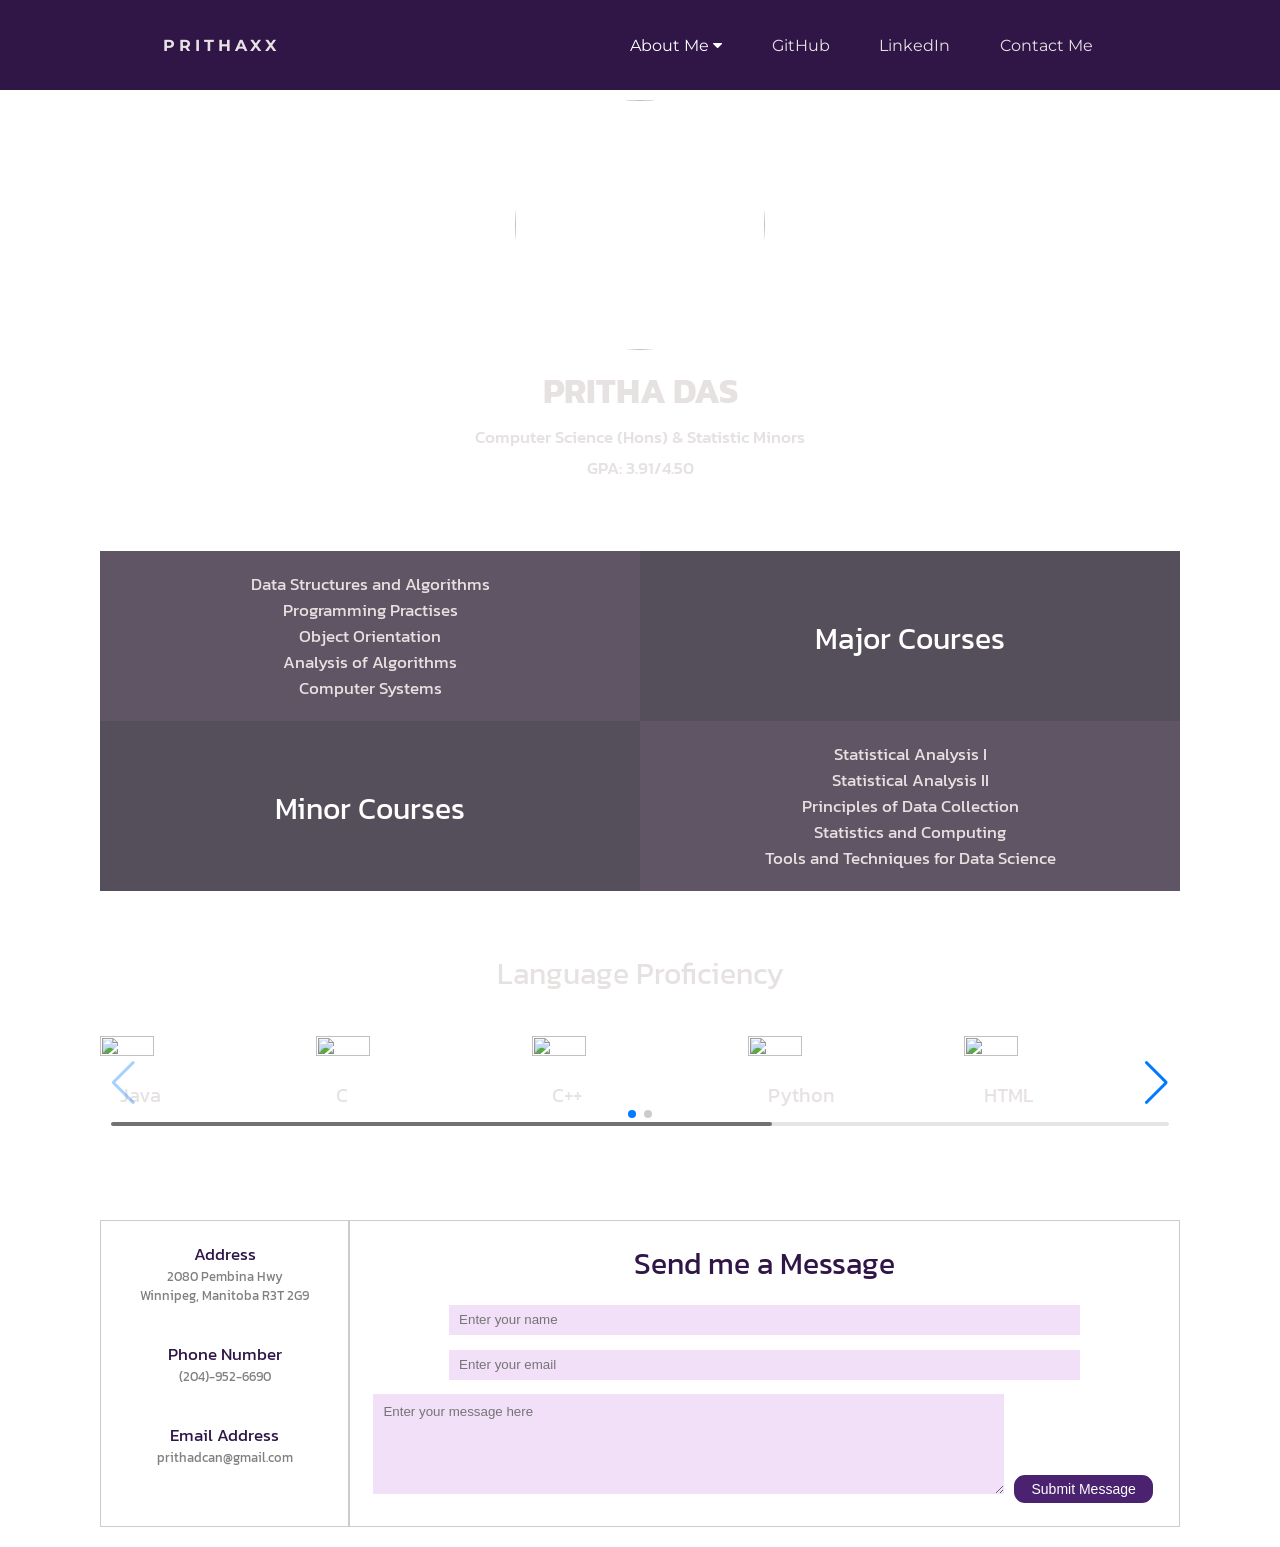
==== portfolio.html @ 180e065a "Initial commit my website" ====
<!DOCTYPE html>
<html>
<head>
  <title>Pritha Das</title>
  <link rel="stylesheet" href="portfolio.css">
  <link rel="preconnect" href="https://fonts.googleapis.com">
  <link rel="preconnect" href="https://fonts.gstatic.com" crossorigin>
  <link href="https://fonts.googleapis.com/css2?family=Montserrat:wght@400;700&display=swap" rel="stylesheet">
  <link rel="preconnect" href="https://fonts.googleapis.com">
  <link rel="preconnect" href="https://fonts.gstatic.com" crossorigin>
  <link href="https://fonts.googleapis.com/css2?family=Kanit:wght@300;500;700&display=swap" rel="stylesheet">
  <link rel="stylesheet"  href="https://cdnjs.cloudflare.com/ajax/libs/font-awesome/4.7.0/css/font-awesome.min.css">

  <!-- Link Swiper's CSS -->
  <link rel="stylesheet" href="https://cdn.jsdelivr.net/npm/swiper@9/swiper-bundle.min.css" />
</head>

<body>

  <nav>
    <div class="logo">
      prithaxx
    </div>
    <ul class="nav-links">
      <li>
        <div class="dropdown">
          <button class="aboutme-button">About Me
            <i class="fa fa-caret-down"></i>
          </button>
          <div class="dropdown-content">
            <a href="#courses-section">Courses</a>
            <a href="#skills-section">Skills</a>
            <a href="#">Projects</a>
          </div>
        </div> 
      </li>

      <li>
        <a href="https://github.com/prithaxx" target="_blank">GitHub</a>
      </li>

      <li>
        <a href="https://www.linkedin.com/in/prithadass/" target="_blank">LinkedIn</a>
      </li>

      <li>
        <a href="#contact-me-section">Contact Me</a>
      </li>
    </ul>

    <div class="burger">
      <div class="class1"></div>
      <div class="class2"></div>
      <div class="class3"></div>
    </div>
  </nav>

  <div class = "container">
    <div class="profile-pic">
      <img class="picture" src="images/cat.jpeg">
    </div>
    
    <div class="about-me">
      <p class="name">PRITHA DAS</p>
      <p class="major-minor">Computer Science (Hons) & Statistic Minors</p>
      <p class="major-minor">GPA: 3.91/4.50</p>
    </div>

    <div class="css-grid1" id="courses-section">
      <div class="courses">
        <li class = "course1">Data Structures and Algorithms</li>
        <li class = "course1">Programming Practises</li>
        <li class = "course1">Object Orientation</li>
        <li class = "course1">Analysis of Algorithms</li> 
        <li class = "course1">Computer Systems</li>
      </div>
      <div class="courses-description">Major Courses</div>

      <div class="min-courses-description">Minor Courses</div>
      <div class="min-courses">
        <li>Statistical Analysis I</li>
        <li>Statistical Analysis II</li>
        <li>Principles of Data Collection</li>
        <li>Statistics and Computing</li> 
        <li>Tools and Techniques for Data Science</li>
      </div>
    </div>

    <p class="skills" id="skills-section">Language Proficiency</p>

    <div class="swiper mySwiper">
      <div class="swiper-wrapper skills-grid">
        <div class="swiper-slide"><img src="images/java.png">
          <div class="logo-name">Java</div>
        </div>
    
        <div class="swiper-slide"><img src="images/c.png">
          <div class="logo-name">C</div>
        </div>
    
        <div class="swiper-slide"><img src="images/cplus.png">
          <div class="logo-name">C++</div>
        </div>
    
        <div class="swiper-slide"><img src="images/python.png">
          <div class="logo-name">Python</div>
        </div>
    
        <div class="swiper-slide"><img src="images/html.png">
          <div class="logo-name">HTML</div>
        </div>
    
        <div class="swiper-slide"><img src="images/css.png">
          <div class="logo-name">CSS</div>
        </div>
    
        <div class="swiper-slide"><img src="images/js.png">
          <div class="logo-name">Javascript</div>
        </div>
    
        <div class="swiper-slide"><img src="images/r.png">
          <div class="logo-name">RStudio</div>
        </div>
      </div>
      <div class="swiper-button-next"></div>
      <div class="swiper-button-prev"></div>
      <div class="swiper-scrollbar"></div>
      <div class="swiper-pagination"></div>
    </div>
  </div>

    <!-- Contact me -->
  <div class = "contact-me" id = "contact-me-section">
    <div class = "contact-info">
      <div class = "heading1">Address
        <div class = "heading2">2080 Pembina Hwy<br>Winnipeg, Manitoba R3T 2G9</div><br>
      </div>
      <div class = "heading1">Phone Number
        <div class = "heading2">(204)-952-6690</div><br>
      </div>
      <div class = "heading1">Email Address
        <div class = "heading2">prithadcan@gmail.com</div>
      </div>
    </div>

    <div class = "contact-form">
      <div class = "form-heading">Send me a Message</div>
      <form action="https://formspree.io/f/mzblzwod" method="POST">
        <input name="name" style="padding: 10px; height: 30px; width: 80%; font-family: Arial; 
        background-color: rgb(241, 224, 248); border: none;" placeholder="Enter your name"></textarea>

        <input type="email" name="email" style="padding: 10px; height: 30px; width: 80%; margin-bottom: 7px;
        background-color: rgb(241, 224, 248); border: none;" placeholder="Enter your email">

        <textarea name="message" style="height: 100px; width: 80%; margin-top: 7px; padding: 10px; font-family: Arial;
        background-color: rgb(241, 224, 248); border: none;" placeholder="Enter your message here"></textarea>
        <button class="submit-button">Submit Message</button>
      </form>
    </div>

  </div>


  <script src="https://cdn.jsdelivr.net/npm/swiper@9/swiper-bundle.min.js"></script>

   <!-- Swiper JS -->
   <script src="https://cdn.jsdelivr.net/npm/swiper@9/swiper-bundle.min.js"></script>

   <!-- Initialize Swiper -->
   <script src="portfolio.js"></script>
  
  

</body>

</html>
---- portfolio.css ----
html{
  scroll-behavior: smooth;
}

*{
  margin: 0;
  padding: 0;
  box-sizing: border-box;
}

body{
  background-image: url(https://coolbackgrounds.io/images/backgrounds/index/compute-ea4c57a4.png);
}

.container{
  
  margin-left: 100px;
  margin-right: 100px;
}

nav{
  display: flex;
  justify-content: space-around;
  align-items: center;
  font-family: 'Montserrat', sans-serif;
  background-color: rgb(47, 22, 71);
  min-height: 10vh;
  color: rgb(231, 226, 226);
  position: fixed;
  top: 0;
  width: 100%;
  z-index: 9999;
}
.logo{
  font-weight: bold;
  letter-spacing: 4px;
  text-transform: uppercase;
}
.nav-links{
  display: flex;
  justify-content: space-around;
  width: 40%;
}
.nav-links a{
  text-decoration: none;
  color:rgb(231, 226, 226)
}
.nav-links li{
  list-style: none;
}

.burger{
  display: none;
  cursor: pointer;
}
.burger div{
  width: 25px;
  height: 2px;
  background-color: rgb(231, 226, 226);
  margin: 5px;
}

@media screen and (max-width: 1024px) {
  .nav-links{
    width: 40%;
  }
}

@media screen and (max-width: 768px) {
  .nav-links{
    position: absolute;
    right: 0px;
    height: 92vh;
    top: 10vh;
    background-color: rgb(47, 22, 71);
    display: flex;
    flex-direction: column;
    align-items: center;
    width: 40%;
  }
  .burger{
    display: block;
  }
}

/* ---------PROFILE PICTURE--------- */

.picture{
  width: 250px;
  height: 250px;
  object-fit: cover;
  object-position: top;
  border-radius: 250px;
}
.profile-pic{
  text-align: center;
  margin-top: 100px;
}

/* --------DROP DOWN MENU-------------*/
.dropdown {
  float: left;
  overflow: hidden;
}

.dropdown .aboutme-button {
  font-size: 16px;  
  border: none;
  outline: none;
  color: white;
  background-color: inherit;
  font-family: inherit;
  margin: 0;
}

.dropdown-content {
  display: none;
  position: absolute;
  background-color: #f9f9f9;
  min-width: 100px;
  box-shadow: 0px 8px 16px 0px rgba(0,0,0,0.2);
  z-index: 1;
}

.dropdown-content a {
  float: none;
  color: black;
  padding: 20px 16px;
  text-decoration: none;
  display: block;
  text-align: left;
}

.dropdown-content a:hover {
  background-color: #ddd;
}

.dropdown:hover .dropdown-content {
  display: block;
}

/* ---------ABOUT--------- */

.about-me{
  color: rgb(231, 226, 226);
  text-align: center;
  margin-top: 10px;
  font-family: 'Kanit', sans-serif;
}
.name{
  margin-bottom: 7px;
  font-size: 35px;
  font-weight: 700;
}
.major-minor{
  font-weight: 500;
  font-size: 17px;
  margin-bottom: 5px;
}

.css-grid1{
  margin-top: 70px;
  display: grid;
  grid-template-columns: 1fr 1fr;
  font-family: 'Kanit', sans-serif;
}

.courses{
  background-color: rgba(57, 43, 62, 0.8);
  display: inline-block;
  padding: 20px;
  color: rgb(231, 226, 226);
  text-align: center;
  font-size: 17px;
}

.courses li{
  list-style: none;
}
.courses-description{
  background-color: rgba(14, 5, 22, 0.7);
  color: white;
  text-align: center;
  padding-top: 12%;
  font-size: 30px;
}

.min-courses-description{
  background-color: rgba(14, 5, 22, 0.7);
  color: white;
  text-align: center;
  padding-top: 12%;
  font-size: 30px;
}
.min-courses{
  background-color: rgba(57, 43, 62, 0.8);
  display: inline-block;
  padding: 20px;
  color: rgb(231, 226, 226);
  text-align: center;
  font-size: 17px;
}
.min-courses li{
  list-style: none;
}

.skills{
  margin-top: 40px;
  font-family: 'Kanit', sans-serif;
  padding: 20px;
  color: rgb(231, 226, 226);
  text-align: center;
  font-size: 30px;
  margin-bottom: 20px;
}
.skills-grid{
  grid-template-columns: 1fr 1fr 1fr 1fr 1fr 1fr 1fr 1fr;
  display: grid;
  row-gap: 50px;
}
.skills-grid img{
  width: 50%;
  height: 10%;
  object-fit: contain;
  object-position: top;
}
.logo-name{
  font-family: 'Kanit', sans-serif;
  padding: 20px;
  color: rgb(231, 226, 226);
  text-align: justify;
  font-size: 20px;
}

/* Contact me */
.contact-me{
  display: grid;
  grid-template-columns: 0.6fr 2fr;
  font-family: 'Kanit', sans-serif;
  font-size: 30px;

  padding: 20px 100px;
  color: rgb(10, 10, 10);
  text-align: center;
  margin-top: 50px;
  background-image: url(https://wallpaper.dog/large/5486539.png);
}

.contact-form{
  margin-top: 20px;
  align-items: center;
  position: relative;
  padding: 20px;
  background-color: white;
  border: 1px solid #ccc;
}

.submit-button{
  font: Arial;
  font-size: 14px;
  padding-left: 17px;
  padding-right: 17px;
  padding-top: 6px;
  padding-bottom: 6px;
  background-color: rgb(74, 34, 112);
  color: white;
  border: solid;
  border-radius: 14px;
  cursor: pointer;
}

.form-heading{
  font-size: 30px;
  color: rgb(47, 22, 71);
  margin-bottom: 5px;
}

.contact-info{
  margin-top: 20px;
  padding: 20px;
  background-color: white;
  border: 1px solid #ccc;
}

.heading1{
  font-size: 17px;
  color:rgb(47, 22, 71);
}

.heading2{
  font-size: 13px;
  color: gray;
  margin-bottom: 10px;
}

#message{
  padding: 10px;
}

#message::placeholder {
  position: absolute;
  top: 0;
  left: 0;
  padding: 10px;
  pointer-events: none;
}
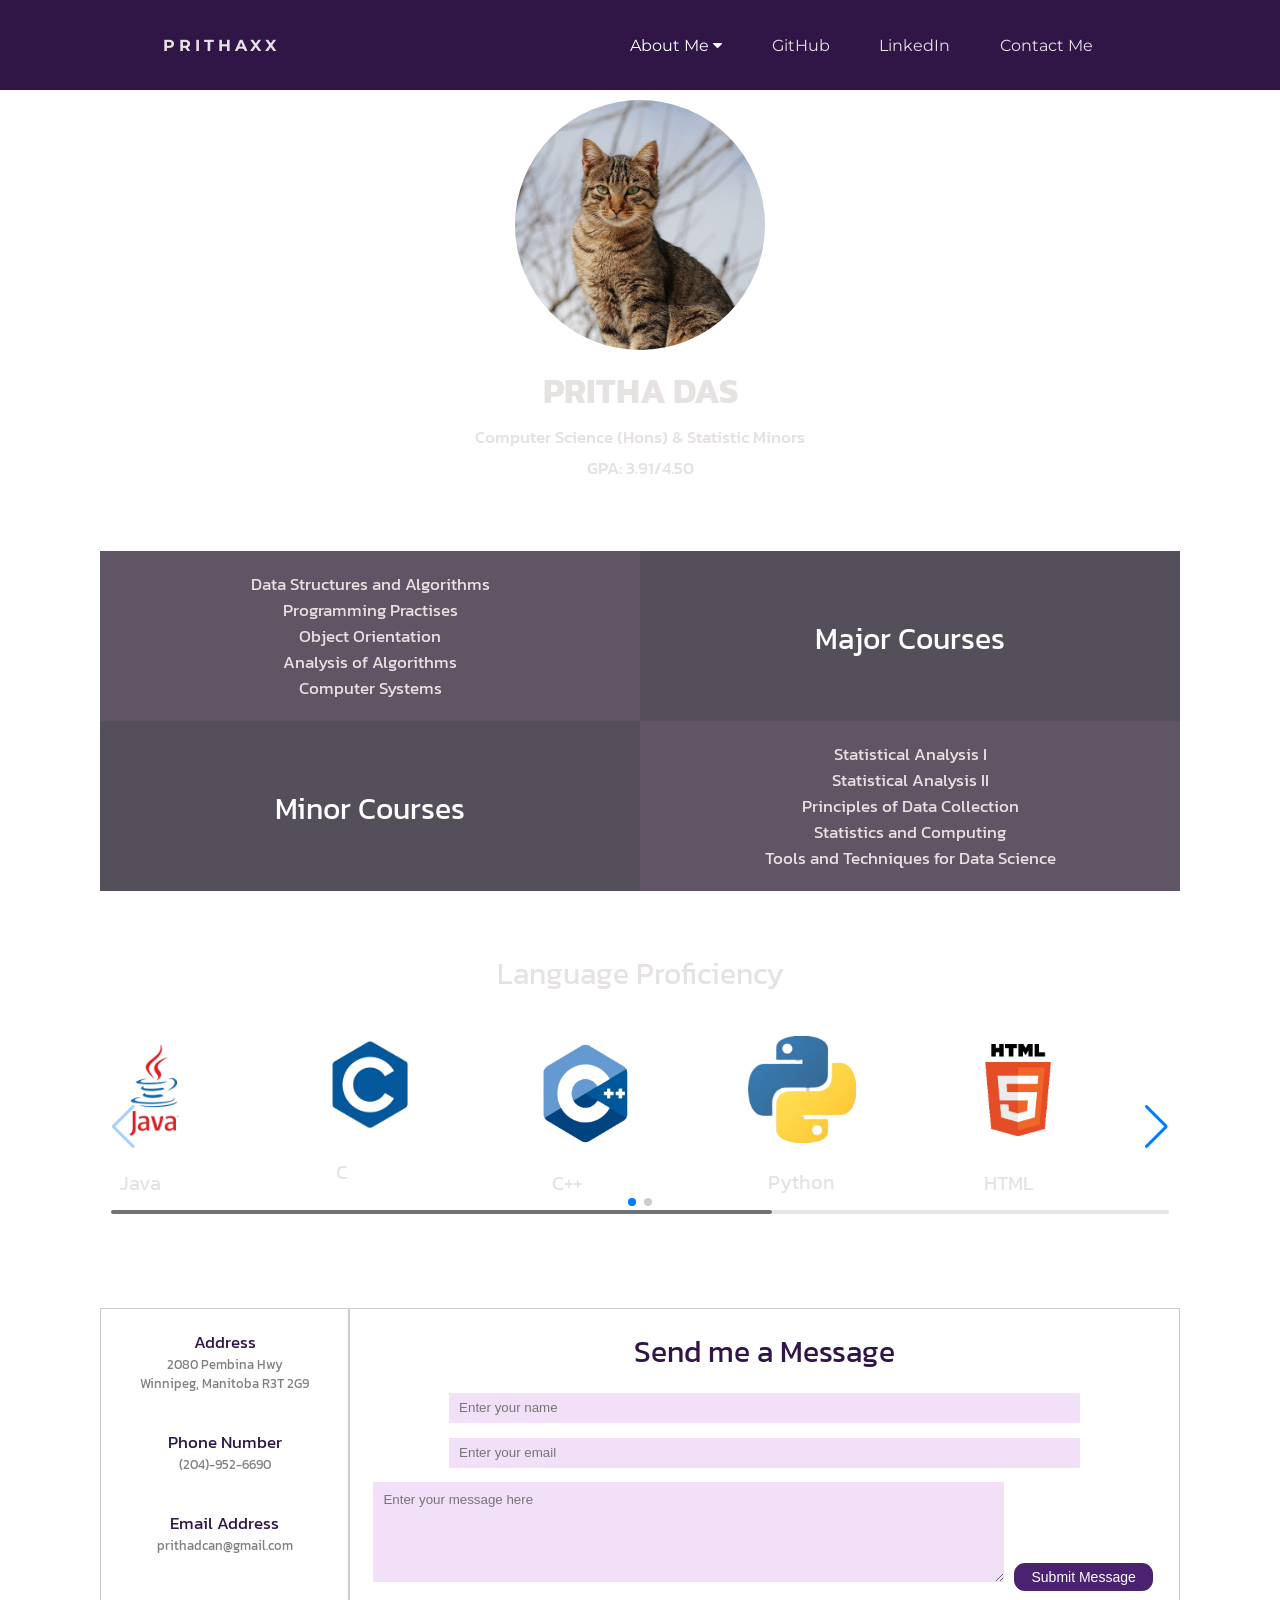
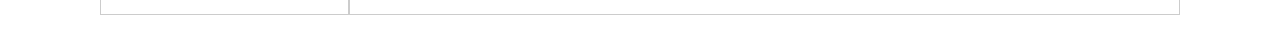
==== commit 05c94385: "Rename index.html to portfolio.html" ====
--- a/portfolio.html
+++ b/portfolio.html
@@ -173,4 +173,4 @@
 
 </body>
 
-</html>+</html>
